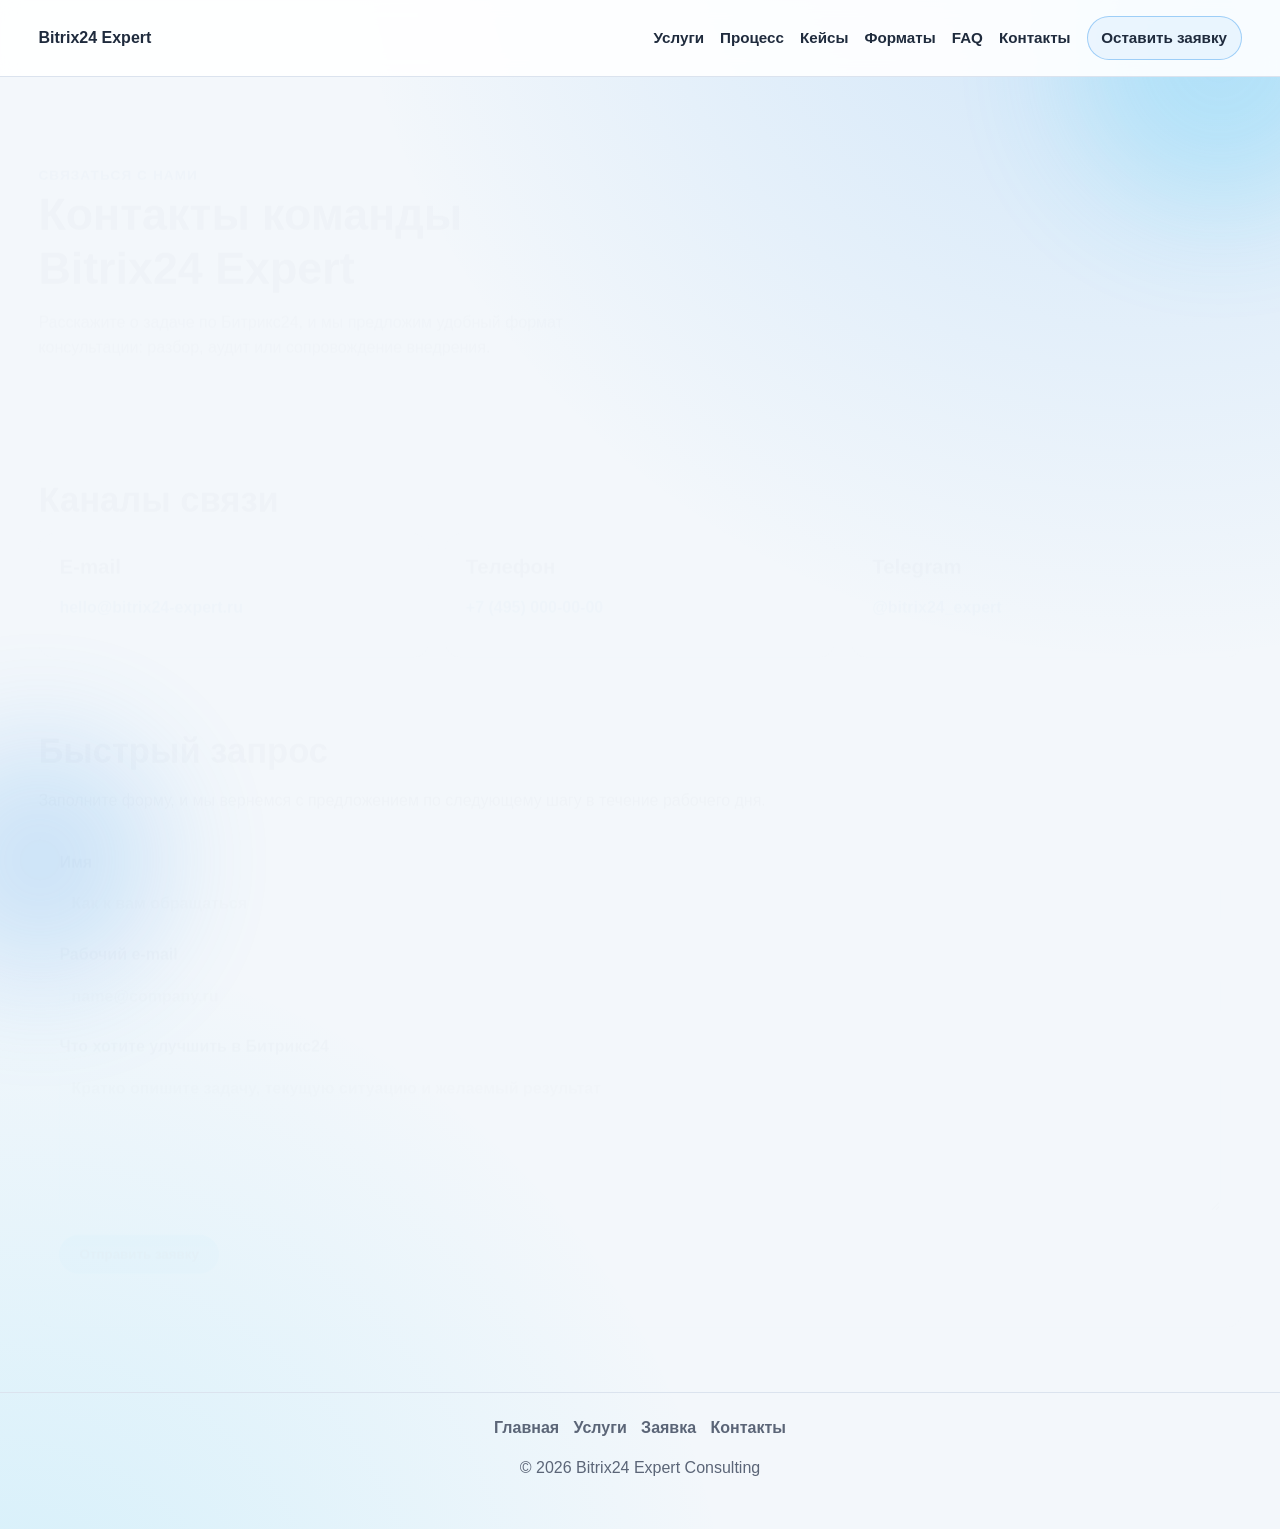
==== contacts.html @ 55888b99 "Initial commit" ====
<!doctype html>
<html lang="ru">
<head>
  <meta charset="UTF-8">
  <meta name="viewport" content="width=device-width, initial-scale=1.0">
  <meta http-equiv="Content-Security-Policy" content="default-src 'self'; script-src 'self'; style-src 'self'; img-src 'self' data:; connect-src 'self'; object-src 'none'; base-uri 'self'; form-action 'self'">
  <meta name="referrer" content="strict-origin-when-cross-origin">
  <title>Контакты | Экспертные консультации по Битрикс24</title>
  <meta name="description" content="Свяжитесь с командой экспертов по внедрению и развитию Битрикс24. Контакты для консультации, аудита и сопровождения.">
  <meta name="theme-color" content="#2fc7f7">
  <link rel="icon" type="image/svg+xml" href="./assets/favicon.svg">
  <link rel="stylesheet" href="./styles.css">
</head>
<body>
  <div class="bg-orb orb-a" aria-hidden="true"></div>
  <div class="bg-orb orb-b" aria-hidden="true"></div>

  <header class="site-header">
    <a href="./index.html#hero" class="logo">Bitrix24 Expert</a>
    <button class="nav-toggle" aria-label="Открыть меню" aria-expanded="false" aria-controls="main-nav">Меню</button>
    <nav id="main-nav" class="main-nav">
      <a href="./index.html#services">Услуги</a>
      <a href="./index.html#process">Процесс</a>
      <a href="./index.html#cases">Кейсы</a>
      <a href="./index.html#pricing">Форматы</a>
      <a href="./index.html#faq">FAQ</a>
      <a href="./contacts.html">Контакты</a>
      <a href="./index.html#lead-form" class="nav-cta">Оставить заявку</a>
    </nav>
  </header>

  <main>
    <section class="hero reveal">
      <p class="kicker">Связаться с нами</p>
      <h1>Контакты команды Bitrix24 Expert</h1>
      <p class="hero-text">Расскажите о задаче по Битрикс24, и мы предложим удобный формат консультации: разбор, аудит или сопровождение внедрения.</p>
    </section>

    <section class="section reveal">
      <h2>Каналы связи</h2>
      <div class="cards contact-grid">
        <article class="card">
          <h3>E-mail</h3>
          <p><a href="mailto:hello@bitrix24-expert.ru">hello@bitrix24-expert.ru</a></p>
        </article>
        <article class="card">
          <h3>Телефон</h3>
          <p><a href="tel:+74950000000">+7 (495) 000-00-00</a></p>
        </article>
        <article class="card">
          <h3>Telegram</h3>
          <p><a href="https://t.me/bitrix24_expert" target="_blank" rel="noopener noreferrer">@bitrix24_expert</a></p>
        </article>
      </div>
    </section>

    <section class="section contact reveal">
      <h2>Быстрый запрос</h2>
      <p>Заполните форму, и мы вернемся с предложением по следующему шагу в течение рабочего дня.</p>
      <form id="consult-form" novalidate>
        <label>
          Имя
          <input type="text" name="name" required minlength="2" placeholder="Как к вам обращаться">
        </label>
        <label>
          Рабочий e-mail
          <input type="email" name="email" required placeholder="name@company.ru">
        </label>
        <label>
          Что хотите улучшить в Битрикс24
          <textarea name="task" required minlength="10" rows="5" placeholder="Кратко опишите задачу, текущую ситуацию и желаемый результат"></textarea>
        </label>
        <button type="submit" class="btn btn-primary">Отправить заявку</button>
        <p id="form-status" role="status" aria-live="polite"></p>
      </form>
    </section>
  </main>

  <footer class="site-footer">
    <nav class="footer-links" aria-label="Подвал сайта">
      <a href="./index.html#hero">Главная</a>
      <a href="./index.html#services">Услуги</a>
      <a href="./index.html#lead-form">Заявка</a>
      <a href="./contacts.html">Контакты</a>
    </nav>
    <p>© 2026 Bitrix24 Expert Consulting</p>
  </footer>

  <script src="./script.js"></script>
</body>
</html>
---- styles.css ----
:root {
  --bg-page: #f3f7fb;
  --bg-surface: #ffffff;
  --bg-subtle: #f7f9fc;
  --text-primary: #1f2b3d;
  --text-secondary: #5b6577;
  --line: #dbe3ee;
  --brand: #2fc7f7;
  --brand-strong: #409eef;
  --brand-deep: #0066a1;
  --accent: #bdf300;
  --focus: rgba(47, 199, 247, 0.32);
  --radius-m: 12px;
  --radius-l: 16px;
  --space-2: 8px;
  --space-3: 12px;
  --space-4: 16px;
  --space-5: 20px;
  --space-6: 24px;
  --shadow-1: 0 8px 24px rgba(18, 64, 108, 0.08);
}

* {
  box-sizing: border-box;
}

html {
  scroll-behavior: smooth;
}

body {
  margin: 0;
  font-family: "Segoe UI", "Open Sans", Arial, sans-serif;
  color: var(--text-primary);
  background: radial-gradient(circle at 90% -10%, rgba(64, 158, 239, 0.22), transparent 40%),
              radial-gradient(circle at 0% 110%, rgba(47, 199, 247, 0.16), transparent 35%),
              var(--bg-page);
  line-height: 1.55;
}

.bg-orb {
  position: fixed;
  z-index: -1;
  filter: blur(60px);
  opacity: 0.22;
  pointer-events: none;
}

.orb-a {
  width: 300px;
  height: 300px;
  top: -90px;
  right: -90px;
  border-radius: 50%;
  background: var(--brand);
}

.orb-b {
  width: 240px;
  height: 240px;
  bottom: -80px;
  left: -80px;
  border-radius: 50%;
  background: var(--brand-strong);
}

.site-header {
  position: sticky;
  top: 0;
  z-index: 10;
  display: flex;
  align-items: center;
  justify-content: space-between;
  gap: 1rem;
  padding: 1rem clamp(1rem, 3vw, 3rem);
  background: rgba(255, 255, 255, 0.9);
  backdrop-filter: blur(10px);
  border-bottom: 1px solid var(--line);
}

.logo {
  text-decoration: none;
  color: var(--text-primary);
  font-weight: 800;
  letter-spacing: 0;
}

.main-nav {
  display: flex;
  gap: 1rem;
  align-items: center;
}

.main-nav a {
  color: var(--text-primary);
  text-decoration: none;
  font-weight: 600;
  font-size: 0.95rem;
  display: inline-flex;
  align-items: center;
  min-height: 44px;
}

.nav-cta {
  border: 1px solid rgba(64, 158, 239, 0.45);
  background: rgba(64, 158, 239, 0.08);
  padding: 0.5rem 0.85rem;
  border-radius: 999px;
}

.nav-toggle {
  display: none;
}

main {
  width: min(1240px, 94%);
  margin: 0 auto;
  padding-bottom: 4rem;
}

.hero {
  padding: clamp(2rem, 5vw, 5rem) 0 3rem;
}

.kicker {
  display: inline-block;
  margin: 0;
  font-weight: 700;
  font-size: 0.85rem;
  letter-spacing: 0.08em;
  text-transform: uppercase;
  color: var(--brand-deep);
}

h1,
h2,
h3 {
  margin: 0 0 0.8rem;
  line-height: 1.2;
}

h1 {
  font-size: clamp(1.75rem, 3.5vw, 3rem);
  font-weight: 700;
  max-width: 22ch;
}

h2 {
  font-size: clamp(1.5rem, 2.7vw, 2.25rem);
  font-weight: 700;
}

h3 {
  font-size: 1.28rem;
  font-weight: 700;
}

.hero-text {
  max-width: 60ch;
  color: var(--text-secondary);
  margin-bottom: 1.25rem;
}

.hero-actions {
  display: flex;
  flex-wrap: wrap;
  gap: 0.8rem;
  margin-bottom: 1.5rem;
}

.btn {
  display: inline-block;
  text-decoration: none;
  border-radius: 999px;
  padding: 0.7rem 1.2rem;
  font-weight: 700;
  border: 1px solid transparent;
  transition: transform 160ms ease, box-shadow 160ms ease, background-color 160ms ease;
}

.btn-primary {
  background: linear-gradient(180deg, var(--brand) 0%, var(--brand-strong) 100%);
  color: #0d2738;
  box-shadow: var(--shadow-1);
}

.btn-primary:hover,
.btn-primary:focus-visible {
  background: linear-gradient(180deg, #47cff9 0%, #4aa7f3 100%);
  transform: translateY(-1px);
}

.btn-ghost {
  color: var(--text-primary);
  border-color: var(--line);
  background: var(--bg-surface);
}

.hero-points {
  margin: 0;
  padding-left: 1.1rem;
  color: var(--text-secondary);
}

.section {
  padding: 3.2rem 0 1.4rem;
}

.cards {
  display: grid;
  grid-template-columns: repeat(3, minmax(0, 1fr));
  gap: 1rem;
}

.card {
  background: var(--bg-surface);
  border: 1px solid var(--line);
  border-radius: var(--radius-l);
  padding: var(--space-5);
  box-shadow: var(--shadow-1);
}

.timeline {
  margin: 0;
  padding-left: 1.15rem;
}

.timeline li {
  margin-bottom: 0.7rem;
}

.metrics {
  display: grid;
  grid-template-columns: repeat(3, minmax(0, 1fr));
  gap: 1rem;
}

.metrics article {
  background: var(--bg-surface);
  border: 1px solid var(--line);
  border-radius: var(--radius-l);
  padding: var(--space-4);
}

.metric-value {
  margin: 0 0 0.3rem;
  font-size: 1.8rem;
  font-weight: 800;
  color: var(--brand-deep);
}

.metric-label {
  margin: 0;
  color: var(--text-secondary);
}

.pricing .featured {
  border: 2px solid rgba(64, 158, 239, 0.55);
  background: linear-gradient(180deg, #ffffff 0%, #f7fbff 100%);
}

.price {
  margin: 0.2rem 0 0.7rem;
  font-size: 1.3rem;
  font-weight: 800;
}

.faq-list details {
  background: var(--bg-surface);
  border: 1px solid var(--line);
  border-radius: var(--radius-m);
  padding: 0.8rem 0.95rem;
  margin-bottom: 0.7rem;
}

.faq-list summary {
  cursor: pointer;
  font-weight: 700;
  min-height: 44px;
  display: flex;
  align-items: center;
}

.faq-list p {
  margin-bottom: 0.3rem;
  color: var(--text-secondary);
}

.contact form {
  background: var(--bg-surface);
  border: 1px solid var(--line);
  border-radius: var(--radius-l);
  padding: var(--space-5);
  box-shadow: var(--shadow-1);
}

label {
  display: block;
  margin-bottom: 0.9rem;
  font-weight: 600;
}

input,
textarea {
  width: 100%;
  margin-top: 0.35rem;
  font: inherit;
  border: 1px solid #c8d5e6;
  border-radius: 10px;
  padding: 0.65rem 0.7rem;
  background: var(--bg-subtle);
}

input:focus-visible,
textarea:focus-visible,
button:focus-visible,
a:focus-visible,
summary:focus-visible {
  outline: 3px solid var(--focus);
  outline-offset: 2px;
}

#form-status {
  min-height: 1.3rem;
  margin: 0.75rem 0 0;
  font-weight: 700;
}

#form-status.error {
  color: #be2f2f;
}

#form-status.ok {
  color: #0d7e53;
}

.site-footer {
  border-top: 1px solid var(--line);
  text-align: center;
  color: var(--text-secondary);
  padding: 1.4rem 1rem 2rem;
}

.footer-links {
  display: flex;
  justify-content: center;
  flex-wrap: wrap;
  gap: 0.9rem;
  margin-bottom: 0.55rem;
}

.footer-links a {
  color: var(--text-secondary);
  text-decoration: none;
  font-weight: 600;
}

.footer-links a:hover,
.footer-links a:focus-visible {
  color: var(--brand-deep);
}

.contact-grid a {
  color: var(--brand-deep);
  text-decoration: none;
  font-weight: 700;
}

.reveal {
  opacity: 0;
  transform: translateY(22px);
  transition: opacity 560ms ease, transform 560ms ease;
}

.reveal.visible {
  opacity: 1;
  transform: translateY(0);
}

@media (prefers-reduced-motion: reduce) {
  html {
    scroll-behavior: auto;
  }

  .reveal {
    opacity: 1;
    transform: none;
    transition: none;
  }

  .btn {
    transition: none;
  }
}

@media (max-width: 900px) {
  .cards,
  .metrics {
    grid-template-columns: 1fr 1fr;
  }
}

@media (max-width: 720px) {
  .site-header {
    flex-wrap: wrap;
  }

  .nav-toggle {
    display: inline-block;
    border: 1px solid var(--line);
    background: var(--bg-surface);
    border-radius: 10px;
    min-height: 44px;
    padding: 0.55rem 0.8rem;
    font: inherit;
    font-weight: 700;
  }

  .main-nav {
    width: 100%;
    display: none;
    flex-direction: column;
    align-items: flex-start;
    padding-top: 0.5rem;
  }

  .main-nav a {
    width: 100%;
    padding: 0.35rem 0;
  }

  .main-nav.open {
    display: flex;
  }

  .cards,
  .metrics {
    grid-template-columns: 1fr;
  }

  .footer-links {
    flex-direction: column;
    gap: 0.45rem;
  }
}

@media (max-width: 480px) {
  .hero-text,
  .card p,
  .faq-list p,
  .timeline li,
  label {
    line-height: 1.65;
  }

  h3 {
    font-size: 1.2rem;
  }
}
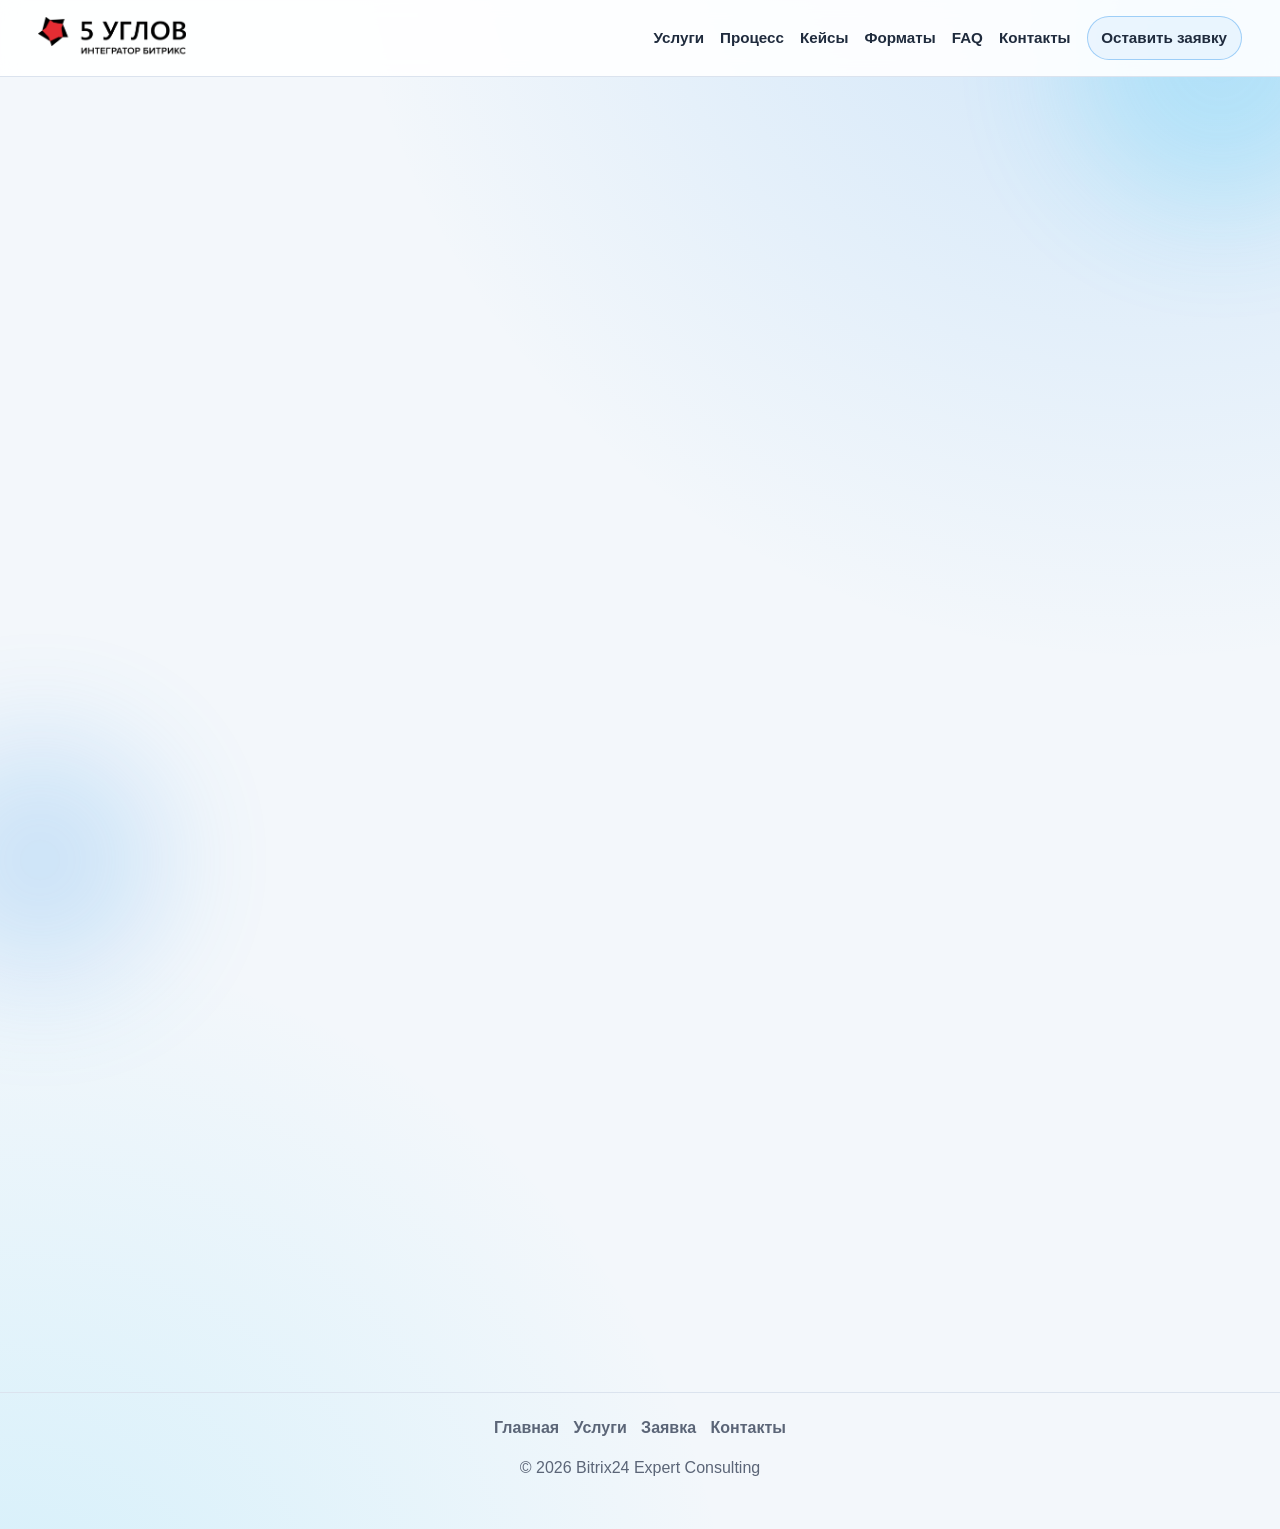
==== commit 917f2424: "Replace header text with clickable logo" ====
--- a/contacts.html
+++ b/contacts.html
@@ -16,7 +16,9 @@
   <div class="bg-orb orb-b" aria-hidden="true"></div>
 
   <header class="site-header">
-    <a href="./index.html#hero" class="logo">Bitrix24 Expert</a>
+    <a href="./index.html#hero" class="logo" aria-label="Bitrix24 Expert">
+      <img src="./assets/5c-logo-black.png" alt="Bitrix24 Expert">
+    </a>
     <button class="nav-toggle" aria-label="Открыть меню" aria-expanded="false" aria-controls="main-nav">Меню</button>
     <nav id="main-nav" class="main-nav">
       <a href="./index.html#services">Услуги</a>
--- a/styles.css
+++ b/styles.css
@@ -79,10 +79,17 @@
 }
 
 .logo {
+  display: inline-flex;
+  align-items: center;
   text-decoration: none;
   color: var(--text-primary);
-  font-weight: 800;
-  letter-spacing: 0;
+}
+
+.logo img {
+  display: block;
+  height: 42px;
+  width: auto;
+  max-width: min(260px, 46vw);
 }
 
 .main-nav {
